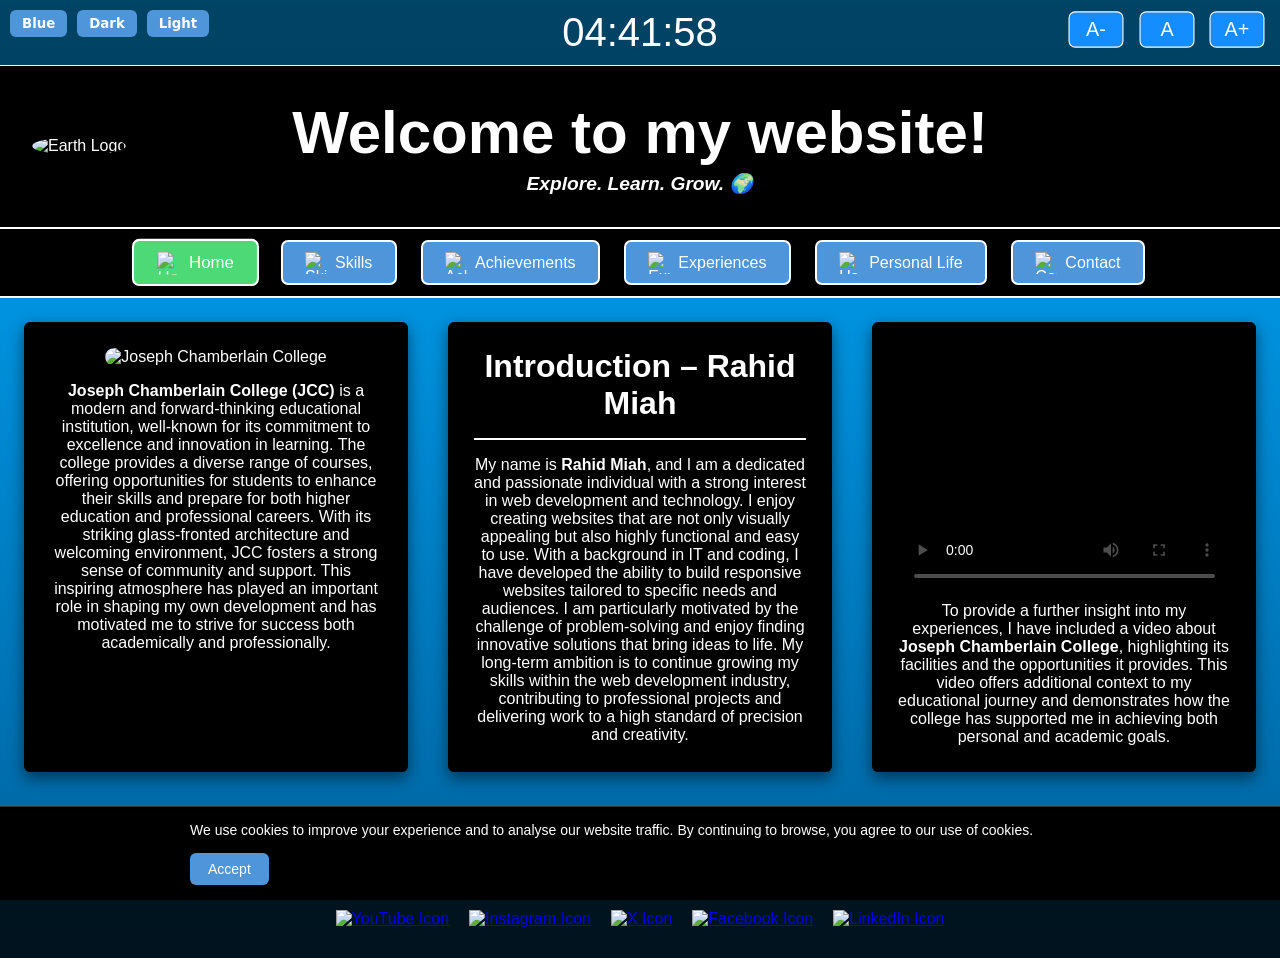
==== index.html @ ccf17760 "Update and rename home.html to index.html" ====
<!Doctype HTML>
<html lang="en">
<head>
  <meta charset="UTF-8">
  <meta name="viewport" content="width=device-width, initial-scale=1.0">
  <title>Home Page</title>
  <link rel="stylesheet" href="styles.css">
<script src="script.js"></script>
</head>
<body>
<div id="clock"></div>

<div class="theme-switcher">
  <button data-theme-btn="blue">Blue</button>
  <button data-theme-btn="dark">Dark</button>
  <button data-theme-btn="light">Light</button>
</div>

<header class="hero-section">
  <div class="logo">
    <img src="assets/images/Earth.png" alt="Earth Logo">
  </div>

  <div class="hero-text">
	<h1>Welcome to my website!</h1>
    <p class="tagline"><strong>Explore. Learn. Grow.</strong> 🌍</p>
  </div>
</header>

<nav class="navbar">
    <a href="index.html" class="active">
        <img src="assets/images/Home.png" class="nav-icon" alt="Home icon"> Home
    </a>
    <a href="skills.html">
        <img src="assets/images/Skills.png" class="nav-icon" alt="Skills icon"> Skills
    </a>
    <a href="achievements.html">
        <img src="assets/images/Achievements.png" class="nav-icon" alt="Achievements icon"> Achievements
    </a>
    <a href="experiences.html">
        <img src="assets/images/Experiences.png" class="nav-icon" alt="Experiences icon"> Experiences
    </a>
    <a href="personal life.html">
        <img src="assets/images/Personal Life.png" class="nav-icon" alt="User icon"> Personal Life
    </a>
    <a href="contact.html">
        <img src="assets/images/Contact.png" class="nav-icon" alt="Contact icon"> Contact
    </a>
</nav>

<div class="font-resizer">
  <button id="DecreaseFont">A-</button>
  <button id="DefaultFont">A</button>
  <button id="IncreaseFont">A+</button>
</div>

  <main class="content-container">

    <section class="card">
      <img src="assets/images/JCC College.jpg" alt="Joseph Chamberlain College" class="JCC">
      <p>
		<strong>Joseph Chamberlain College (JCC)</strong> is a modern and forward-thinking educational institution, 
        well-known for its commitment to excellence and innovation in learning. The college provides a diverse range of courses, 
        offering opportunities for students to enhance their skills and prepare for both higher education and professional careers. 
        With its striking glass-fronted architecture and welcoming environment, JCC fosters a strong sense of community and support. 
        This inspiring atmosphere has played an important role in shaping my own development and has motivated me to strive for success 
        both academically and professionally.
      </p>
    </section>

    <section class="card intro">
      <h2>Introduction – Rahid Miah</h2>
      <p>
		My name is <strong>Rahid Miah</strong>, and I am a dedicated and passionate individual with a strong interest in 
        web development and technology. I enjoy creating websites that are not only visually appealing but also highly functional 
        and easy to use. With a background in IT and coding, I have developed the ability to build responsive websites tailored 
        to specific needs and audiences. I am particularly motivated by the challenge of problem-solving and enjoy finding 
        innovative solutions that bring ideas to life. My long-term ambition is to continue growing my skills within the 
        web development industry, contributing to professional projects and delivering work to a high standard of precision 
        and creativity.
      </p>
    </section>

    <section class="card video-section">
      <video width="100%" height="250" controls 
			 poster="assets/images/JCC Video Thumbnail.jpg">
		  <source src="assets/videos/A Look Inside Joseph Chamberlain College.mp4" type="video/mp4"></video>
      <p>
        To provide a further insight into my experiences, I have included a video about <strong>Joseph Chamberlain College</strong>, 
        highlighting its facilities and the opportunities it provides. This video offers additional context to my educational journey 
        and demonstrates how the college has supported me in achieving both personal and academic goals.
      </p>
    </section>
  </main>
	<div class="footer">
  <footer class="footer-content">
    <div class="footer-left">
      © 2025 Rahid Miah Portfolio. All rights reserved.
    </div>

    <div class="footer-right">
        <a href="https://www.youtube.com/@realistikplayz" target="_blank" rel="noopener noreferrer">
		    <img src="assets/images/YouTube.png" alt="YouTube Icon">
		</a>
		<a href="https://www.instagram.com/jcsfcollege/?hl=en" target="_blank" rel="noopener noreferrer">
			<img src="assets/images/Instagram.png" alt="Instagram Icon">
		</a>
		<a href="https://x.com/jcsfcollege" target="_blank" rel="noopener noreferrer">
            <img src="assets/images/X.png" alt="X Icon">
		</a>
		<a href="https://www.facebook.com/JCSFCollege/" target="_blank" rel="noopener noreferrer">	
            <img src="assets/images/Facebook.png" alt="Facebook Icon">
		</a>
		<a href="https://www.linkedin.com/company/joseph-chamberlain-sixth-form-college/" target="_blank" rel="noopener noreferrer">	
            <img src="assets/images/LinkedIn.jpg" alt="LinkedIn Icon">
		</a>
    </div>
  </footer>
	
<div id="cookie-banner">
    <div class="cookie-content">
        <p>We use cookies to improve your experience and to analyse our website traffic. 
        By continuing to browse, you agree to our use of cookies.</p>

        <button id="accept-cookies">Accept</button>
    </div>
</div>

<script>
/* Alert Message */
    document.addEventListener("DOMContentLoaded", () => {
  alert("Welcome to the Home page!");
});
</script>
<script>
/* Background Colour Change */
  const root = document.documentElement;

  // Load saved theme
  const savedTheme = localStorage.getItem("theme") || "blue";
  root.setAttribute("data-theme", savedTheme);

  // Attach events to buttons
  document.querySelectorAll("[data-theme-btn]").forEach(btn => {
    btn.addEventListener("click", () => {
      const theme = btn.getAttribute("data-theme-btn");
      root.setAttribute("data-theme", theme);
      localStorage.setItem("theme", theme);
    });
  });
</script>
<script>
/* Cookies Banner */
// Show cookie banner only if not accepted before
if (!localStorage.getItem("cookies-accepted")) {
    document.getElementById("cookie-banner").style.display = "block";
}

document.getElementById("accept-cookies").addEventListener("click", () => {
    localStorage.setItem("cookies-accepted", "true");
    document.getElementById("cookie-banner").style.display = "none";
});
</script>
</div>
</body>

</html>
---- styles.css ----
@charset "utf-8";

/* Theme Colour Variables*/

/* Blue Theme (Default) */
[data-theme="blue"] {
  --bg-main: linear-gradient(180deg, #00aaff, #005f99);
  --text-color: #ffffff;
  --card-bg: #000000;
  --navbar-bg: #000000;
  --accent: #4E95D9;
}

/* Dark Theme */
[data-theme="dark"] {
  --bg-main: #000000;
  --text-color: #ffffff;
  --card-bg: #111111;
  --navbar-bg: #000000;
  --accent: #FFFFFF;
}

[data-theme="dark"] .theme-switcher button {
  color: #000000;
}

[data-theme="dark"] .hero-text {
  color: #FFFFFF;
}

/* Light Theme */
[data-theme="light"] {
  --bg-main: #ffffff;
  --text-color: #FFFFFF;
  --card-bg: #f2f2f2;
  --navbar-bg: grey;
  --accent: #000000;
  --information-color: #000000;
}

/* Reset */
* {
  margin: 0;
  padding: 0;
  box-sizing: border-box;
}

/* Global Styling - Everything */
body {
  font-family: Calibri, sans-serif;
  background: var(--bg-main);
  color: var(--text-color);
  min-height: 100vh;
  text-align: center;
  overflow-x: hidden;
}

/* Video Background */
#bg-video {
  position: fixed;
  top: 0;
  left: 0;
  width: 100%;
  height: 100%;
  object-fit: cover;
  z-index: -1;
}

/* Hero Section */
.hero-section {
  position: relative;
  padding: 2rem 1rem;
  background: #000000;
  border-bottom: 2px solid #fff;
  text-align: center;
}

.logo {
  position: absolute;
  left: 2rem;
  top: 50%;
  transform: translateY(-50%);
}

.logo img {
  width: 150px;
  border-radius: 50%;
}

.hero-text h1 {
  font-size: 60px;
  text-align: center;
  color: var(--text-color);
}

/* Quote */
.tagline {
  font-size: 1.2rem;
  margin-top: 0.3rem;
  font-style: italic;
}

/* Navigation Bar */
.navbar {
  display: flex;
  justify-content: center;
  flex-wrap: wrap;
  background: var(--navbar-bg);
  padding: 0.7rem 0;
  gap: 1.5rem;
  border-bottom: 2px solid #fff;
}

.navbar a {
  color: #fff;
  text-decoration: none;
  padding: 0.6rem 1.4rem;
  border-radius: 7px;
  background: #4E95D9;
  transition: all 0.2s ease;
  font-weight: 500;
  border: 2px solid #fff;
  display: flex;
  align-items: center;
  gap: 8px;
}

.navbar a:hover,
.navbar a.active {
  background: #4ED977;
  transform: scale(1.05);
}

.nav-icon {
  width: 22px;
  height: 22px;
  object-fit: contain;
  pointer-events: none;
}

/* Content Grid */
.content-container {
  display: grid;
  grid-template-columns: repeat(auto-fit, minmax(320px, 1fr));
  gap: 2.5rem;
  padding: 1.5rem;
  color: var(--information-color);
}

.card {
  background: var(--card-bg);
  border-radius: 6px;
  padding: 1.6rem;
  box-shadow: 0 6px 15px rgba(0, 0, 0, 0.5);
  transition: transform 0.3s ease;
}

.card:hover {
  transform: translateY(-6px);
}

.JCC {
  width: 100%;
  border-radius: 10px;
  margin-bottom: 1rem;
}

.intro h2 {
  margin-bottom: 1rem;
  border-bottom: 2px solid #fff;
  padding-bottom: 1rem;
  font-size: 2rem;
}

/* Footer */
.footer {
  background-color: rgba(0, 0, 0, 0.8);
  border-top: 2px solid #fff;
  padding: 30px 20px;
  color: white;
  margin-top: 3rem;
}

.footer-content {
  display: flex;
  flex-direction: column;
  gap: 1rem;
  font-size: 16px;
}

.footer-right {
  display: flex;
  justify-content: center;
  gap: 20px;
}

.footer-right img {
  width: 35px;
  height: 35px;
  transition: transform 0.2s ease;
  cursor: pointer;
}

.footer-right img:hover {
  transform: scale(1.3);
}

/* JavaScript - Font Resizer */
.font-resizer {
  position: fixed;
  top: 5px;
  right: 10px;
  z-index: 9999;
}

.font-resizer button {
  padding: 5px 10px;
  margin: 8px;
  font-size: 18px;
  cursor: pointer;
  color: white;
  background-color: #138DFF;
  border: 1px solid white;
  width: 50px;
  border-radius: 6px;
	  transform: scale(1.1);
	transition: 0.2s;
}

/* Hover Effects */
#DecreaseFont:hover {
  background: #FF0000;
  transform: scale(1.20);
}
#DefaultFont:hover {
  background: #FFC107;
  transform: scale(1.20);
}
#IncreaseFont:hover {
  background: #00C853;
  transform: scale(1.20);
}

/* JavaScript - Live Clock */
#clock {
  font-size: 40px;
  padding: 10px 0;
  background: rgba(0, 0, 0, 0.6);
  border-bottom: 1px solid #fff;
}

/* JavaScript - Background Colour Change */
.theme-switcher {
  position: fixed;
  top: 10px;
  left: 10px;
  z-index: 9999;
  display: flex;
  gap: 10px;
}

.theme-switcher button {
  font-family: Segoe, "Segoe UI", "DejaVu Sans", "Trebuchet MS", Verdana, "sans-serif";
  padding: 6px 12px;
  border: none;
  cursor: pointer;
  background: var(--accent);
  color: #fff;
  border-radius: 6px;
  font-weight: 600;
  transition: 0.2s;
}

.theme-switcher button:hover {
  transform: scale(1.1);
  opacity: 1;
}

/* JavaScript - Cursor Effect */
#cursorTrail {
    position: fixed;
    top: 0;
    left: 0;
    pointer-events: none;
    width: 100%;
    height: 100%;
    z-index: 9999;
}

/* JavaScript - Cookies Banner */
#cookie-banner {
    position: fixed;
    bottom: 0;
    left: 0;
    width: 100%;
    background: var(--card-bg, #1e1e1e);
    border-top: 1px solid var(--border-color, #333);
    padding: 15px;
    display: none;
    z-index: 99999;
    animation: slideUp 0.5s ease;
}

.cookie-content {
    max-width: 900px;
    margin: auto;
    display: flex;
    justify-content: space-between;
    align-items: center;
    gap: 15px;
    flex-wrap: wrap;
    color: var(--text-color);
    font-size: 14px;
}

#accept-cookies {
    padding: 8px 18px;
    border: none;
    background: var(--accent, #2c7bff);
    color: white;
    border-radius: 6px;
    cursor: pointer;
    font-size: 14px;
    transition: background 0.2s ease;
}

#accept-cookies:hover {
    background: var(--accent-hover, #1a5ed9);
}

/* Animation */
@keyframes slideUp {
    from { transform: translateY(100%); }
    to   { transform: translateY(0); }
}

/* Responsiveness */

/* Tablets */
@media (max-width: 900px) {
  .hero-text h1 {
    font-size: 2.5rem;
  }

  .logo img {
    width: 120px;
  }
}

/* Mobile */
@media (max-width: 600px) {
  .hero-section {
    padding: 1.2rem;
    text-align: center;
  }

  .hero-text h1 {
    font-size: 2rem;
  }

  .logo {
    position: static;
    transform: none;
    margin-bottom: 1rem;
  }

  .navbar {
    gap: 1rem;
  }

  .navbar a {
    padding: 0.5rem 1rem;
    font-size: 0.9rem;
  }

  .content-container {
    grid-template-columns: 1fr;
    padding: 1rem;
  }

  #clock {
    font-size: 28px;
  }
}
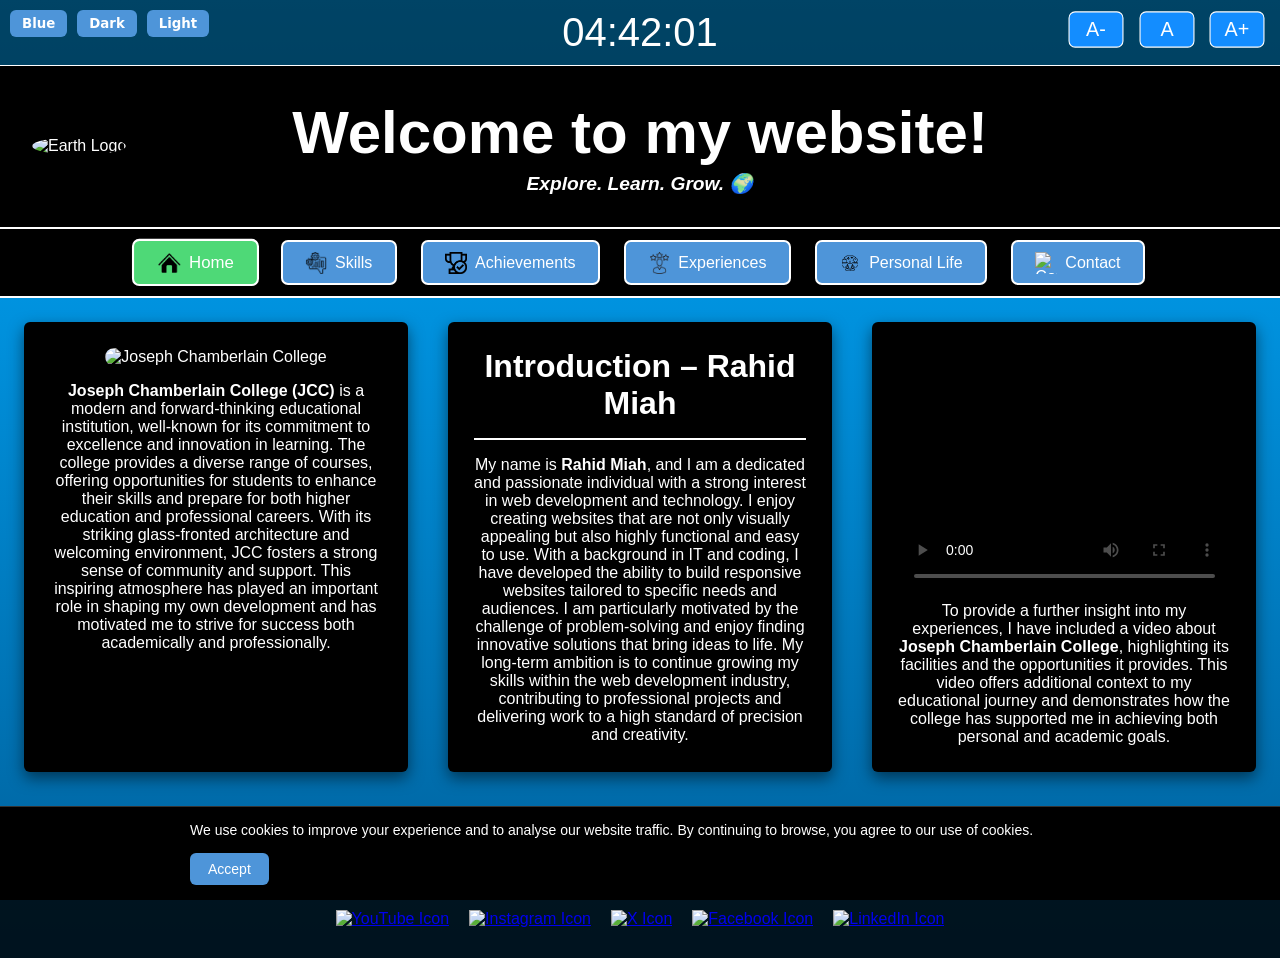
==== commit 08acfbf3: "Update index.html" ====
--- a/index.html
+++ b/index.html
@@ -29,22 +29,22 @@
 
 <nav class="navbar">
     <a href="index.html" class="active">
-        <img src="assets/images/Home.png" class="nav-icon" alt="Home icon"> Home
+        <img src="https://realistikplayz.github.io/btec-it-level-3-website/Home.png" class="nav-icon" alt="Home icon"> Home
     </a>
     <a href="skills.html">
-        <img src="assets/images/Skills.png" class="nav-icon" alt="Skills icon"> Skills
+        <img src="https://realistikplayz.github.io/btec-it-level-3-website/Skills.png" class="nav-icon" alt="Skills icon"> Skills
     </a>
     <a href="achievements.html">
-        <img src="assets/images/Achievements.png" class="nav-icon" alt="Achievements icon"> Achievements
+        <img src="https://realistikplayz.github.io/btec-it-level-3-website/Achievements.png" class="nav-icon" alt="Achievements icon"> Achievements
     </a>
     <a href="experiences.html">
-        <img src="assets/images/Experiences.png" class="nav-icon" alt="Experiences icon"> Experiences
+        <img src="https://realistikplayz.github.io/btec-it-level-3-website/Experiences.png" class="nav-icon" alt="Experiences icon"> Experiences
     </a>
     <a href="personal life.html">
-        <img src="assets/images/Personal Life.png" class="nav-icon" alt="User icon"> Personal Life
+        <img src="https://realistikplayz.github.io/btec-it-level-3-website/Personal Life.png" class="nav-icon" alt="User icon"> Personal Life
     </a>
     <a href="contact.html">
-        <img src="assets/images/Contact.png" class="nav-icon" alt="Contact icon"> Contact
+        <img src="https://realistikplayz.github.io/btec-it-level-3-website/s/Contact.png" class="nav-icon" alt="Contact icon"> Contact
     </a>
 </nav>
 
@@ -165,3 +165,4 @@
 </body>
 
 </html>
+
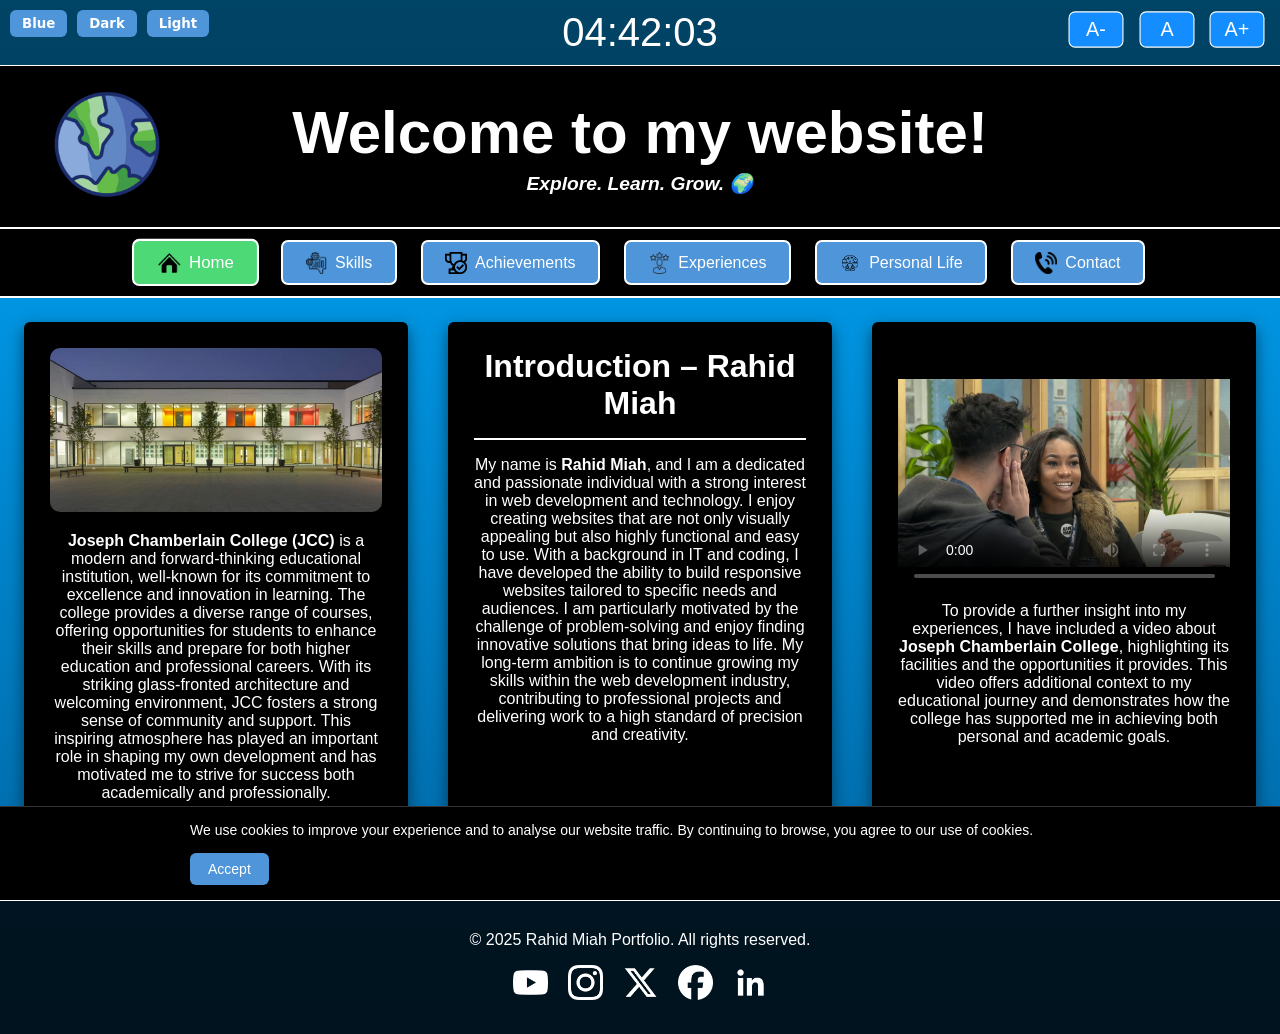
==== commit 752bf463: "Update index.html" ====
--- a/index.html
+++ b/index.html
@@ -18,7 +18,7 @@
 
 <header class="hero-section">
   <div class="logo">
-    <img src="assets/images/Earth.png" alt="Earth Logo">
+    <img src="https://realistikplayz.github.io/btec-it-level-3-website/Earth.png" alt="Earth Logo">
   </div>
 
   <div class="hero-text">
@@ -44,7 +44,7 @@
         <img src="https://realistikplayz.github.io/btec-it-level-3-website/Personal Life.png" class="nav-icon" alt="User icon"> Personal Life
     </a>
     <a href="contact.html">
-        <img src="https://realistikplayz.github.io/btec-it-level-3-website/s/Contact.png" class="nav-icon" alt="Contact icon"> Contact
+        <img src="https://realistikplayz.github.io/btec-it-level-3-website/Contact.png" class="nav-icon" alt="Contact icon"> Contact
     </a>
 </nav>
 
@@ -57,7 +57,7 @@
   <main class="content-container">
 
     <section class="card">
-      <img src="assets/images/JCC College.jpg" alt="Joseph Chamberlain College" class="JCC">
+      <img src="https://realistikplayz.github.io/btec-it-level-3-website/JCC College.jpg" alt="Joseph Chamberlain College" class="JCC">
       <p>
 		<strong>Joseph Chamberlain College (JCC)</strong> is a modern and forward-thinking educational institution, 
         well-known for its commitment to excellence and innovation in learning. The college provides a diverse range of courses, 
@@ -83,8 +83,8 @@
 
     <section class="card video-section">
       <video width="100%" height="250" controls 
-			 poster="assets/images/JCC Video Thumbnail.jpg">
-		  <source src="assets/videos/A Look Inside Joseph Chamberlain College.mp4" type="video/mp4"></video>
+			 poster="https://realistikplayz.github.io/btec-it-level-3-website/JCC Video Thumbnail.jpg">
+		  <source src="https://realistikplayz.github.io/btec-it-level-3-website/A Look Inside Joseph Chamberlain College.mp4" type="video/mp4"></video>
       <p>
         To provide a further insight into my experiences, I have included a video about <strong>Joseph Chamberlain College</strong>, 
         highlighting its facilities and the opportunities it provides. This video offers additional context to my educational journey 
@@ -100,19 +100,19 @@
 
     <div class="footer-right">
         <a href="https://www.youtube.com/@realistikplayz" target="_blank" rel="noopener noreferrer">
-		    <img src="assets/images/YouTube.png" alt="YouTube Icon">
+		    <img src="https://realistikplayz.github.io/btec-it-level-3-website/YouTube.png" alt="YouTube Icon">
 		</a>
 		<a href="https://www.instagram.com/jcsfcollege/?hl=en" target="_blank" rel="noopener noreferrer">
-			<img src="assets/images/Instagram.png" alt="Instagram Icon">
+			<img src="https://realistikplayz.github.io/btec-it-level-3-website/Instagram.png" alt="Instagram Icon">
 		</a>
 		<a href="https://x.com/jcsfcollege" target="_blank" rel="noopener noreferrer">
-            <img src="assets/images/X.png" alt="X Icon">
+            <img src="https://realistikplayz.github.io/btec-it-level-3-website/X.png" alt="X Icon">
 		</a>
 		<a href="https://www.facebook.com/JCSFCollege/" target="_blank" rel="noopener noreferrer">	
-            <img src="assets/images/Facebook.png" alt="Facebook Icon">
+            <img src="https://realistikplayz.github.io/btec-it-level-3-website/Facebook.png" alt="Facebook Icon">
 		</a>
 		<a href="https://www.linkedin.com/company/joseph-chamberlain-sixth-form-college/" target="_blank" rel="noopener noreferrer">	
-            <img src="assets/images/LinkedIn.jpg" alt="LinkedIn Icon">
+            <img src="https://realistikplayz.github.io/btec-it-level-3-website/LinkedIn.jpg" alt="LinkedIn Icon">
 		</a>
     </div>
   </footer>
@@ -166,3 +166,4 @@
 
 </html>
 
+
